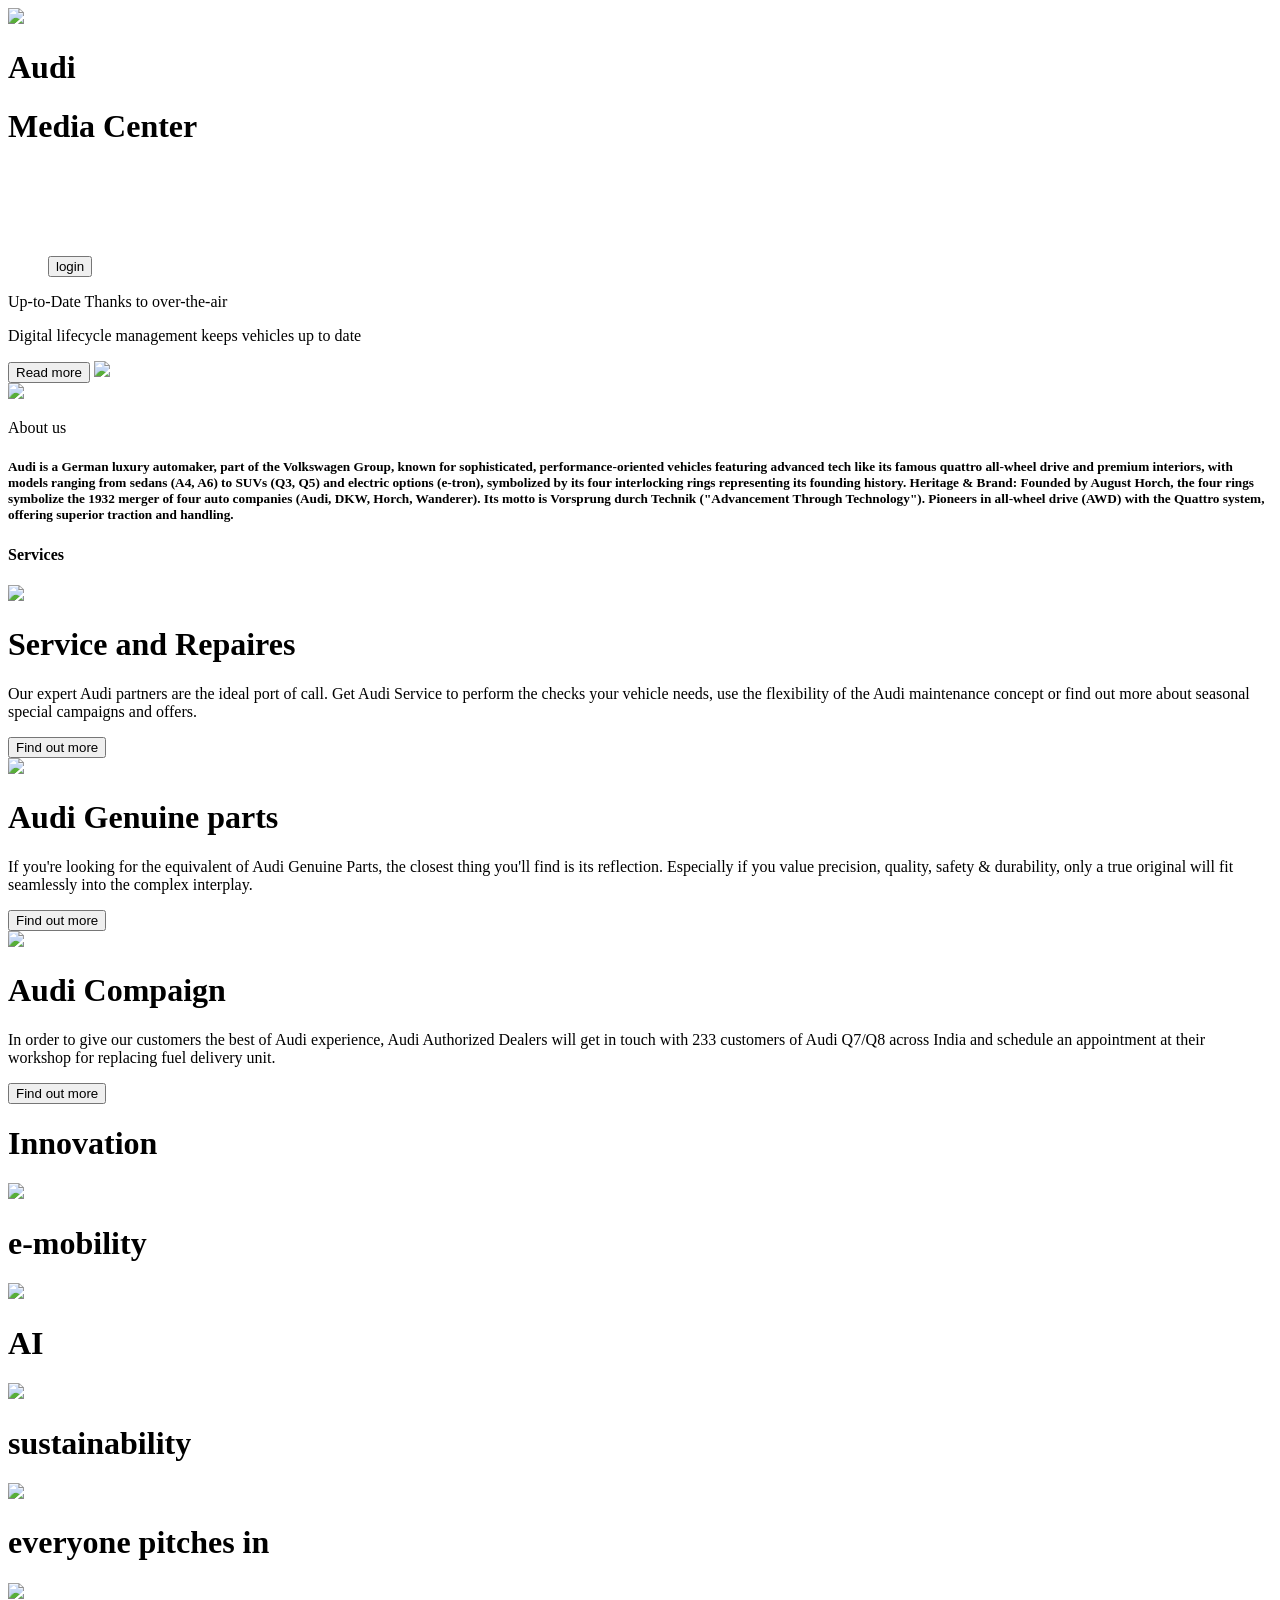
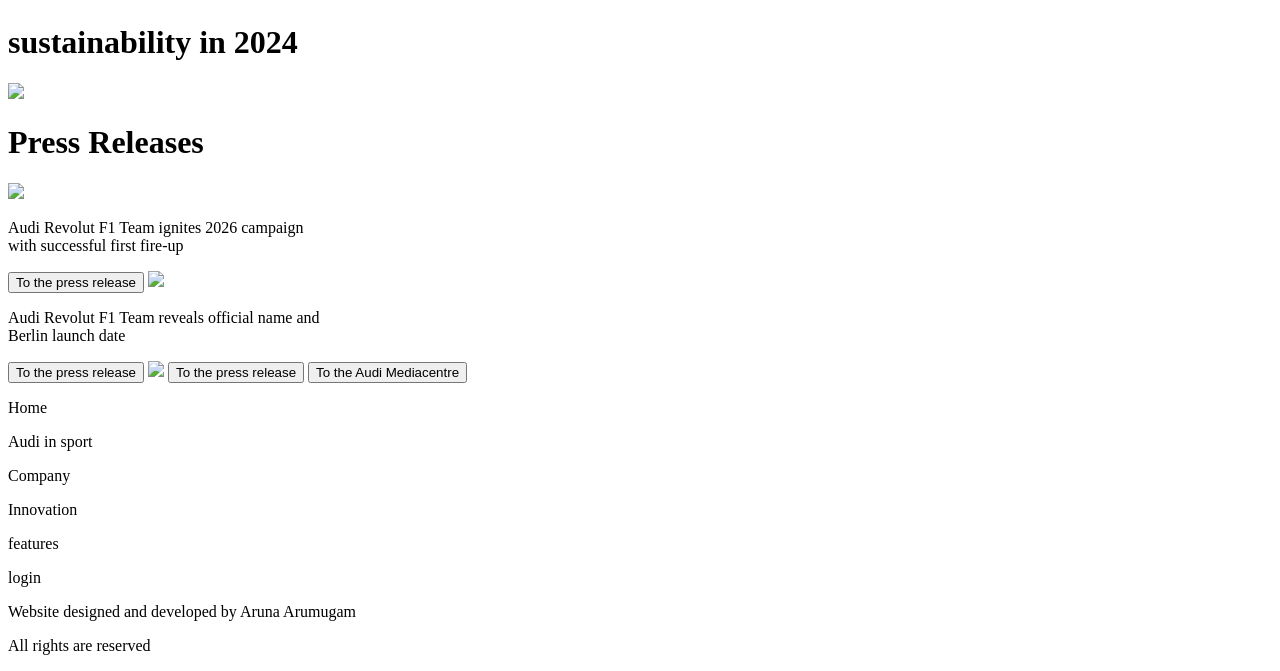
==== index.html @ 5d1bd25f "simple car wesite" ====
<!DOCTYPE html>
<html lang="en">
<head>
    <link rel="stylesheet" href="audi.css">
    <link rel="stylesheet" href="login.html">
    <link rel="stylesheet" href="https://cdnjs.cloudflare.com/ajax/libs/font-awesome/7.0.1/css/all.min.css">
    <meta charset="UTF-8">
    <meta name="viewport" content="width=device-width, initial-scale=1.0">
    <title>audi</title>
</head>
<body>
    <div class="website">
    <div class="one">
      <img  class="audiim"src="https://uxwing.com/wp-content/themes/uxwing/download/brands-and-social-media/audi-icon.png">
      <h1 class="ai">Audi</h1>
      <h1 class="mc">Media Center</h1>
      <i class="fa-solid fa-bars"></i>
      <i class="fa-solid fa-magnifying-glass" style="color: #030303"></i>
    </div>
    <div class="maincontainer">
        <ul class="navi" type="none">
          <a href="homie.html" style="text-decoration: none";> <li style="color:white;" class="act1">Home</li></a>
          <a href="sport.html" style="text-decoration: none";><li  style="color:white;"class="act2" >Audi in sport</li></a>
          <a href="company.html" style="text-decoration: none";><li  style="color:white;"class="active">company</li></a>
          <a href="innovation.html" style="text-decoration: none";><li  style="color:white;"class="act3">Innovation</li></a>
          <a href="features.html" style="text-decoration: none";><li style="color:white;" class="act4">features</li></a>
          <button onclick="location.href='login.html'"class="log">login</a></button>
        </ul>
    </div>
    <div class="sub1">
        <p class="up">Up-to-Date Thanks to over-the-air</p>
        <p class="digi">Digital lifecycle management keeps vehicles up to date</p>
        <button onclick="location.href='readbtn.html'"class="buttonn">Read more</a></button>
        <img src="https://emea-dam.audi.com/adobe/assets/urn:aaid:aem:d15872e0-f88a-4b27-9450-f0feb797280f/as/1920x1080_MST_MF_2024_1010_AUDI_EB_00947_01.jpg?width=1440">
    <div class="sub2">
        <img class="pic" src="https://formularapida.net/wp-content/uploads/2025/11/A251812_large.jpg">
        <div class="overlap"></div>
         <p class="au">About us</p>
        <div class="box">
            <h5 class="ger">Audi is a German luxury automaker, part of the Volkswagen Group, known for sophisticated, performance-oriented vehicles featuring advanced tech like its famous quattro all-wheel drive and premium interiors, with models ranging from sedans (A4, A6) to SUVs (Q3, Q5) and electric options (e-tron), symbolized by its four interlocking rings representing its founding history. Heritage & Brand: Founded by August Horch, the four rings symbolize the 1932 merger of four auto companies (Audi, DKW, Horch, Wanderer). Its motto is Vorsprung durch Technik ("Advancement Through Technology").
            Pioneers in all-wheel drive (AWD) with the Quattro system, offering superior traction and handling.
            </h5>
        </div>
    </div>
    <div class="sub3">
        <h4>Services</h4>
        <div class="sbox"> 
        <div class ="serone">
            <img class="onee"src ="https://emea-dam.audi.com/adobe/assets/urn:aaid:aem:c0eb10af-a340-4a4c-8185-97baeb4b5e91/as/320x160_ASER_P_161060_rgb.jpg?width=660&auto=webp"><br>
            <h1 class="sr">Service and Repaires</h1>
            <p class="sonee">Our expert Audi partners are the ideal port of call. Get Audi Service to perform the checks your vehicle needs, use the flexibility of the Audi maintenance concept or find out more about seasonal special campaigns and offers.</p>
           <button onclick="location.href='btn1.html'"class="btn1">Find out more</button>
        </div>
        <div  class ="sertwo">
            <img class="twoo"src="https://emea-dam.audi.com/adobe/assets/urn:aaid:aem:d4faafe8-7fec-4712-82ed-d993a95272ad/as/320x160_AOZ_A4_10153.jpg?width=656">
            <h1 class="gp">Audi Genuine parts</h1>
            <p class="stwoo">If you're looking for the equivalent of Audi Genuine Parts, the closest thing you'll find is its reflection. Especially if you value precision, quality, safety & durability, only a true original will fit seamlessly into the complex interplay.</p>
            <button onclick="location.href='btn2.html'"class="btn2">Find out more</button>
        </div>
        <div  class ="serthree">
           <img class="three"src="https://emea-dam.audi.com/adobe/assets/urn:aaid:aem:3ab05060-364e-4de8-949a-eaf1cd611a41/as/320x160_39L_QUATTRO_loq_A5.jpg?width=656"> 
           <h1 class="ac">Audi Compaign</h1>
           <p class="sthree">In order to give our customers the best of Audi experience, Audi Authorized Dealers will get in touch with 233 customers of Audi Q7/Q8 across India and schedule an appointment at their workshop for replacing fuel delivery unit.</p>
          <button onclick="location.href='btn3.html'"class="btn3">Find out more</button>
        </div>
        </div>
       
    </div>
     <div class="new">
    <h1 class="in">Innovation</h1>
    <img  class="inno"src="https://emea-dam.audi.com/adobe/assets/urn:aaid:aem:73ae01af-2dfc-4db8-af12-78c3e02b4ece/as/1920x1920_Innovation_A230547_01.jpg?preferwebp=true">
    <h1 class="emo">e-mobility</h1>
    <img class="emob"src="https://emea-dam.audi.com/adobe/assets/urn:aaid:aem:7fd04c59-35be-4ea4-b302-f95b09e8c483/as/1440x1440_A251206_large.jpg?preferwebp=true">
    <h1 class="int">AI</h1>
    <img  class="art"src="https://emea-dam.audi.com/adobe/assets/urn:aaid:aem:6935f28c-7ae9-46b7-a9d1-51814a772c09/as/1080x1920_A250752_large.jpg?preferwebp=true">
    <h1 class="sust">sustainability</h1>
    <img class="susti" src="https://emea-dam.audi.com/adobe/assets/urn:aaid:aem:27d23e9b-3d2b-46ee-b80d-212a1c0bcdf1/as/1080x1920_A251204_large.jpg?preferwebp=true">
    <h1 class="ep">everyone pitches in</h1>
    <img class="every" src="https://encrypted-tbn0.gstatic.com/images?q=tbn:ANd9GcSEoPiwBXjztYQKqWmQ74X8kvOQwnaDknBDPw&s">
    <h1 class="sustain">sustainability in 2024</h1>
    <img class="sustainn"src="https://emea-dam.audi.com/adobe/assets/urn:aaid:aem:2e5b5276-5437-4566-9179-1d709f0dce13/as/1920x1080_Nachhaltigkeit_Report-2024_A243172_large_01.jpg?preferwebp=true">
    <h1 class="pr">Press Releases</h1>
    <img class="imgp" src="https://emea-dam.audi.com/adobe/assets/urn:aaid:aem:ad546c7f-5f72-4527-8ffe-4c5c67f26a30/as/1920x1080_A251795_large.jpg?width=435">
    <p class="rev">Audi Revolut F1 Team ignites 2026 campaign<br> with successful first fire-up</p>
    <button class="bone" type="summit">To the press release</button>
    <img class="ima" src="https://emea-dam.audi.com/adobe/assets/urn:aaid:aem:360e3ca6-ba06-4878-a67e-9a09c57be925/as/A251983_large.png?width=435">
    <p class="imb">Audi Revolut F1 Team reveals official name and<br> Berlin launch date</p>
    <button class="btwo"type="summit">To the press release</button>
    <img class="last" src="https://emea-dam.audi.com/adobe/assets/urn:aaid:aem:2d7505a9-3797-4421-80b2-6f2794958c83/as/1920x1080_A250600_large.jpg?width=435">
    <button  class="bfour"type="summit">To the press release</button>
    <button class="bfive"type="summit">To the Audi Mediacentre</button>
        </div>
        <div class="sub4">
            <div class="fo">
                <p>Home</p>
                <p>Audi in sport</p>
                <p>Company</p>
                <p>Innovation</p>
                <p>features</p>
                <p>login</p>
            </div>
        <p class="aruna"> Website designed and developed by Aruna Arumugam</p>
        <i class="fa-solid fa-copyright" style="color: #a09595;"></i>
        <p class="s">All rights  are reserved</p>
        <i class="fa-brands fa-instagram" style="color: #f0f3f5;"></i>
        <i class="fa-brands fa-x-twitter" style="color: #fafafa;"></i>
        <i class="fa-brands fa-chrome" style="color: #fcfcfc;"></i>
        <i class="fa-brands fa-telegram" style="color: #ffffff;"></i>
        </div>
    </div>
</div>
</body>
</html>
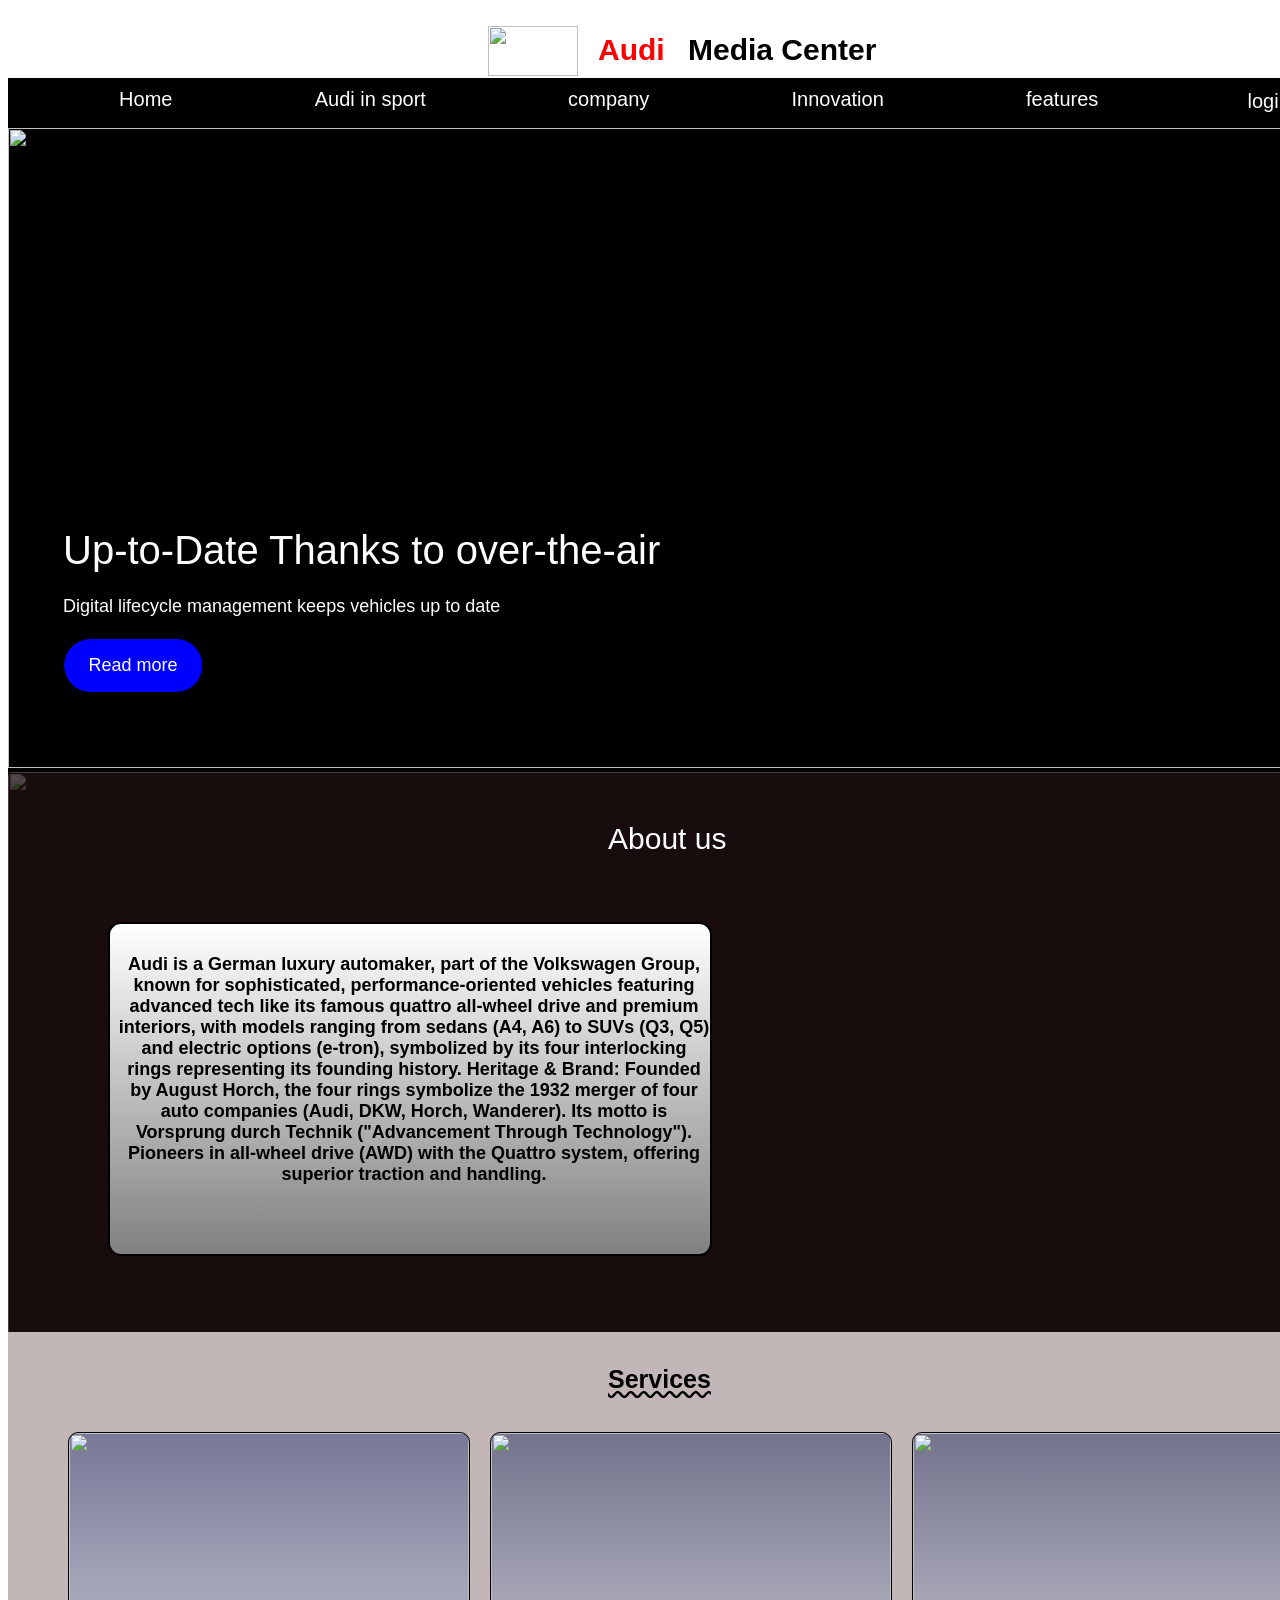
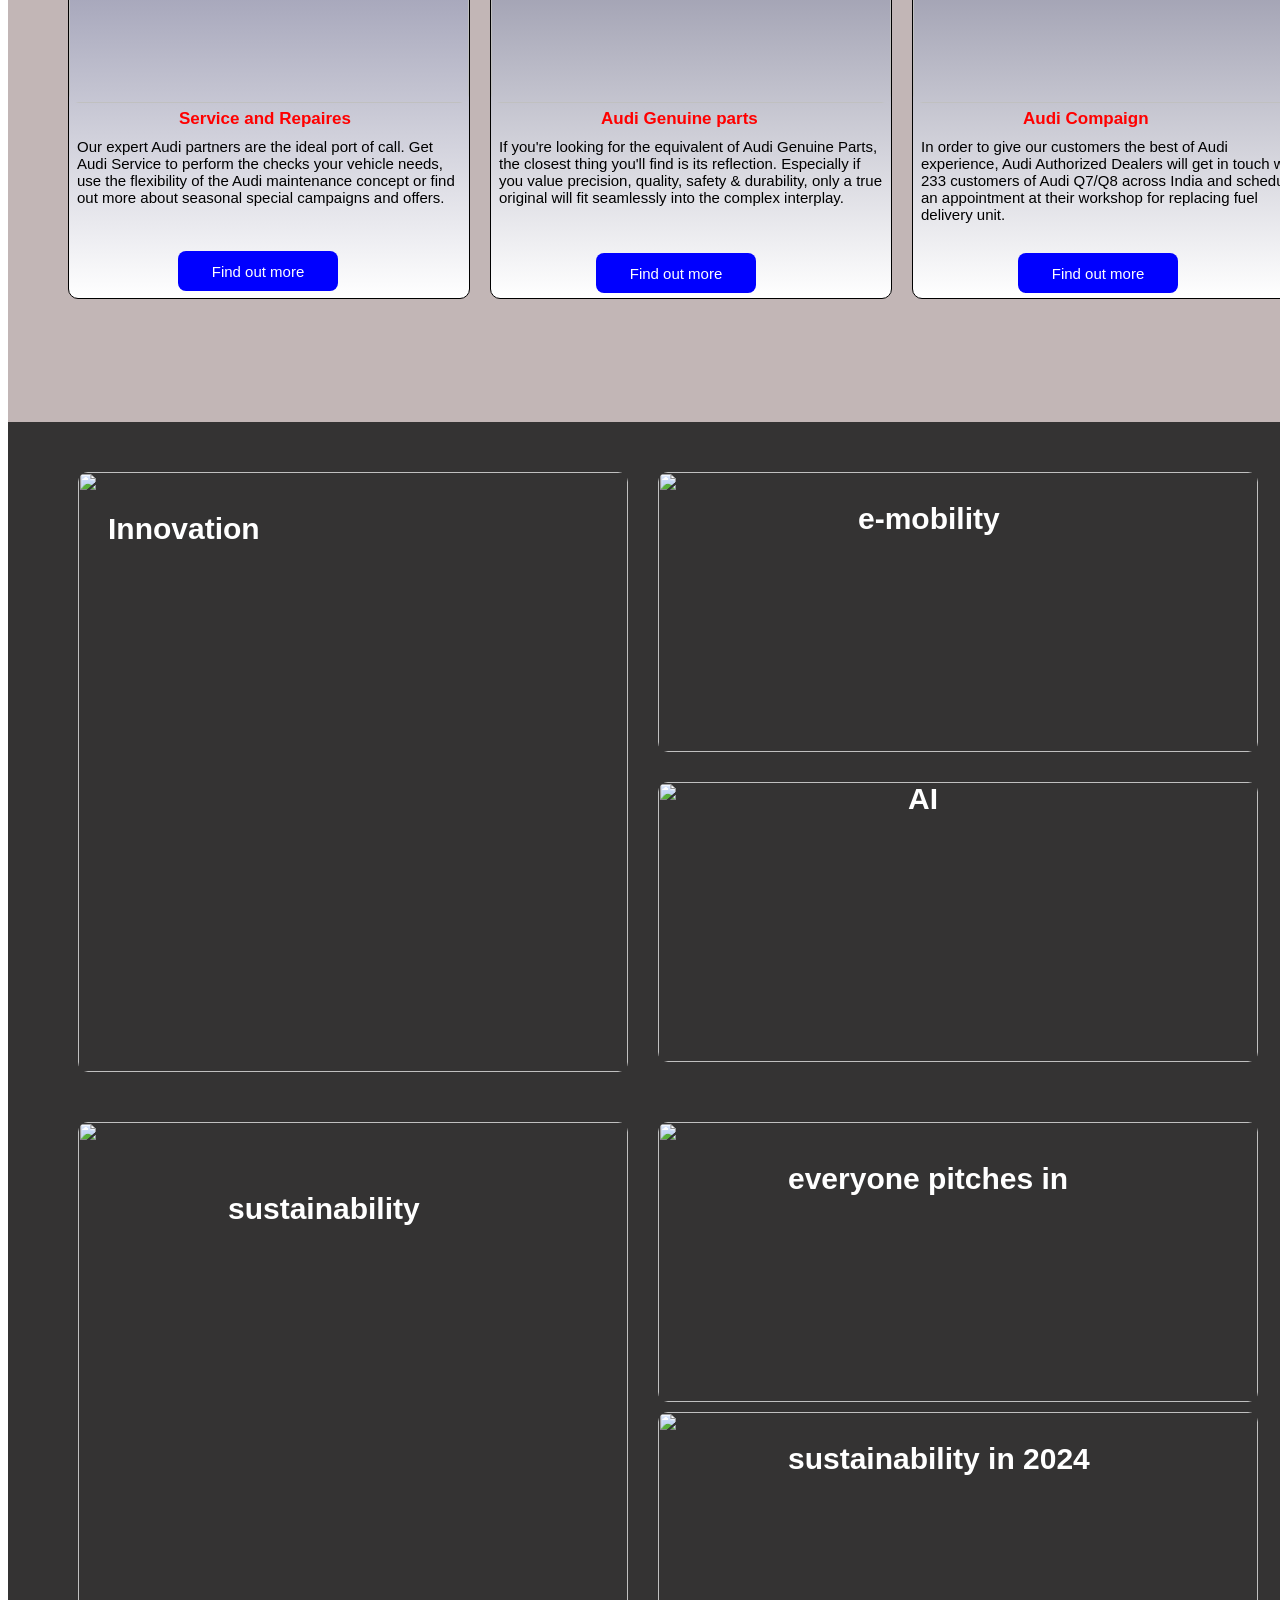
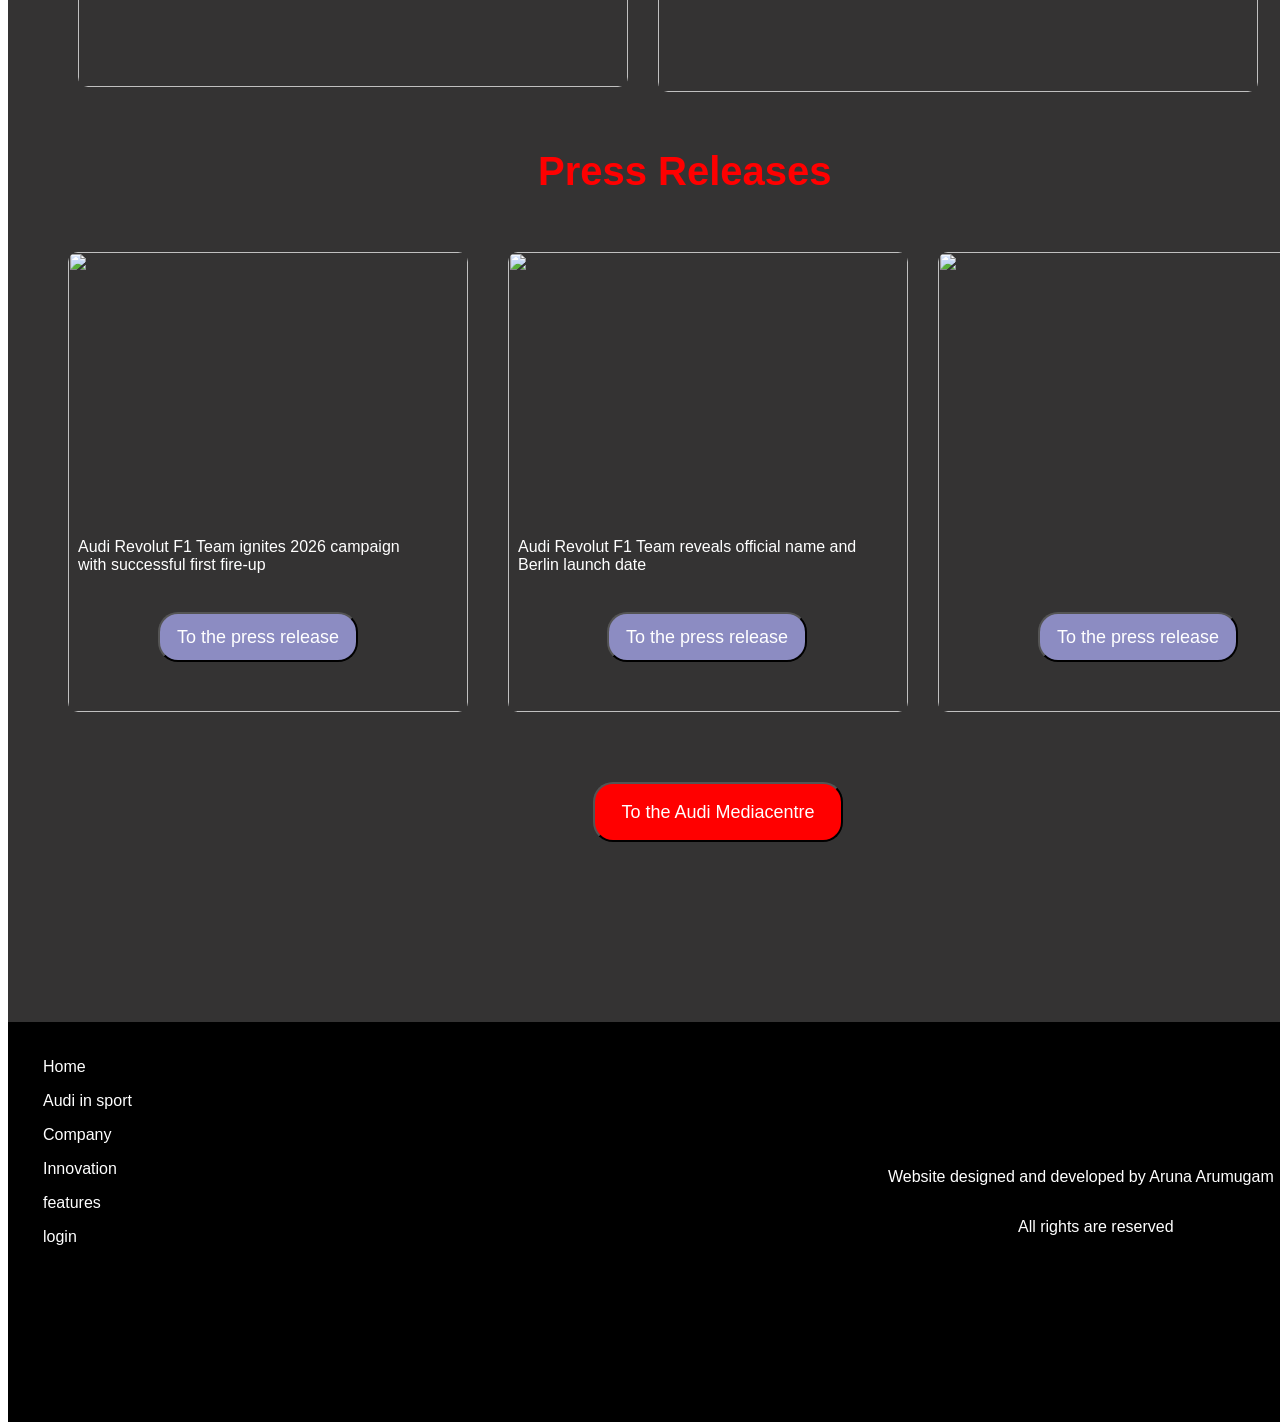
==== commit bbb022ba: "updated" ====
--- a/index.html
+++ b/index.html
@@ -1,12 +1,12 @@
 <!DOCTYPE html>
 <html lang="en">
 <head>
-    <link rel="stylesheet" href="audi.css">
+    <link rel="stylesheet" href="index.css">
     <link rel="stylesheet" href="login.html">
     <link rel="stylesheet" href="https://cdnjs.cloudflare.com/ajax/libs/font-awesome/7.0.1/css/all.min.css">
     <meta charset="UTF-8">
     <meta name="viewport" content="width=device-width, initial-scale=1.0">
-    <title>audi</title>
+    <title>index</title>
 </head>
 <body>
     <div class="website">
--- a/index.css
+++ b/index.css
@@ -0,0 +1,599 @@
+
+.website{
+    height:2000px;
+    width:1360px;
+    font-family: 'AudiExtended',sans-serif !important;
+    background: black;
+    position:sticky;
+    top:0;
+    
+} 
+.one{
+    height:70px;
+    width:1360px;
+    background-color:white;
+    position: relative;
+    
+}
+.audiim{
+    position:absolute;
+    left:480px;
+    top:18px;
+    width:90px;
+    height:50px;
+}
+.ai{
+    color:red;
+    font-size: 30px;
+    font-weight: bold;
+    position:absolute;
+    top:5px;
+    left:590px;
+    padding-bottom:30px;
+}
+.mc{
+    color:black;
+    position:absolute;
+    top:5px;
+    left:680px;
+    padding-bottom:30px;
+}
+i{
+    position:absolute;
+    left:40px;
+    top:20px;
+    font-size: 25px;
+    padding-bottom:8px;
+}
+.fa-magnifying-glass{
+    position:absolute;
+    left:1250px;
+    top:30px;
+    font-size: 25px;
+    padding-bottom:5px;
+}
+.maincontainer{
+    height:50px;
+    width:1360px;
+    background-color: white;
+}
+.navi{
+    height:50px;
+    display: flex;
+    justify-content:space-around;
+    background-color:black;
+    color:white;
+    font-size: 20px;
+    padding-top:10px;
+    margin:0px 0px;
+}
+.log{
+    border:1px solid black;
+    background-color:black;
+    color:white;
+    height:20px;
+    font-size: 20px;
+    
+}
+.sub1{
+    height:625px;
+    width:1360px;
+    background-color: black;
+    position: relative;
+}
+.up{
+    position: absolute;
+    top:360px;
+    left:55px;
+    color:white;
+    font-size: 40px;
+    font-family: 'AudiExtended', Verdana, sans-serif !important;
+}
+.digi{
+    position: absolute;
+    top:450px;
+    left:55px;
+    color:white;
+    font-size: 18px;
+    font-family: 'AudiExtended', Verdana, sans-serif !important;
+}
+.buttonn{
+    position: absolute;
+    top:510px;
+    left:55px;
+    height:55px;
+    width:140px;
+    background-color: blue;
+    color:white;
+    border-radius: 40px;
+    border:1px solid black;
+    font-size: 18px;
+    
+}
+img{
+    height:640px;
+    width:1360px;
+}
+.sub2{
+    height:560px;
+    width:1360px;
+    margin-top: 0px;
+    position:relative;
+}
+h1{
+    color:white;
+    font-size: 30px;
+    position:absolute;
+    top:30px;
+    left:580px;
+}
+.pic{
+    height:565px;
+    width:1360px;
+    border-radius: 5px;
+   
+}
+.overlap{
+    background-color: rgba(32, 16, 16, 0.753);
+    position:absolute;
+    top:0px;
+    left:0px;
+    bottom:0px;
+    right:0px;
+}
+.au{
+    font-size: 30px;
+    color:white;
+    position: absolute;
+    top:20px;
+    left:600px;
+}
+.box{
+    border:2px solid black;
+    background:linear-gradient(white,gray);
+    position:absolute;
+    top:150px;
+    left:100px;
+    border-radius: 13px;
+    height:330px;
+    width:600px;
+    font-family: sans-serif;
+    text-align: center;
+}
+.ger{
+    color:black;
+    font-size: 18px;
+    padding-left:8px;
+}
+.sub3{
+    height:690px;
+    width:1360px;
+    background-color:rgb(194, 182, 182);
+    position:relative;
+}
+h4{
+    text-align: center;
+    font-size: 25px;
+    color:black;
+    font-family: 'AudiExtended', Verdana, sans-serif !important;
+    position:absolute;
+    top:0px;
+    left:600px;
+    padding-top: 0px;
+   text-decoration:underline wavy black;
+}
+.sbox{
+    position:absolute;
+    top:100px;
+    left:60px;
+    display:flex;
+    gap:20px;
+   
+}
+.serone{
+    border:1px solid black;
+    height:465px;
+    width:400px;
+    border-radius: 10px;
+    position: relative;
+    background:linear-gradient(rgb(120, 120, 151), white);
+}
+ .serone:hover{
+    background: linear-gradient(rgb(202, 190, 190),rgb(115, 115, 141),rgb(214, 143, 154));
+    height:467px;
+    width:401px;
+    color: rgb(236, 236, 236);
+    border: 1px solid white;
+}
+.onee{
+    position:absolute;
+    height:270px;
+    width:400px;
+    border-radius: 10px;
+}
+.sonee{
+    font-size: 15px;
+    position:absolute;
+    top:285px;
+    padding:5px 8px;
+}
+.sr{
+    color:red;
+    font-size: 17px;
+    position:absolute;
+    top:265px;
+    left:110px;
+   
+   
+}
+.btn1{
+    position:relative;
+    font-size: 15px;
+    bottom: 20px;
+    top:400px;
+    left:109px;
+    border:0px solid black;
+    background-color: blue;
+    color:white;
+    border-radius:8px;
+    height:40px;
+    width:160px;
+    
+}
+.sertwo{
+    border:1px solid black;
+    height:465px;
+    width:400px;
+    border-radius: 10px;
+    background:linear-gradient(rgb(115, 115, 141), white);
+    position:relative;
+    
+}
+ .sertwo:hover{
+    background: linear-gradient(rgb(202, 190, 190),rgb(115, 115, 141),rgb(214, 143, 154));
+    height:467px;
+    width:401px;
+    color: rgb(236, 236, 236);
+    border: 1px solid white;
+}
+.twoo{
+    position:absolute;
+    height:270px;
+    width:400px;
+    border-radius: 10px;
+}
+.gp{
+    color:red;
+    font-size: 17px;
+    position:absolute;
+    top:265px;
+    left:110px;
+}
+.stwoo{
+    font-size: 15px;
+    position:absolute;
+    top:285px;
+    padding:5px 8px;
+}
+.btn2{
+    position:relative;
+    top:420px;
+    left:105px;
+    font-size: 15px;
+   border:0px ;
+    background-color: blue;
+    color:white;
+    border-radius:8px;
+    height:40px;
+    width:160px;
+}
+.serthree{
+    border:1px solid black;
+    height:465px;
+    width:400px;
+    border-radius: 10px;
+    background:linear-gradient(rgb(115, 115, 141), white);
+    position:relative;
+}
+ .serthree:hover{
+    background: linear-gradient(rgb(202, 190, 190),rgb(115, 115, 141),rgb(214, 143, 154));
+    height:467px;
+    width:401px;
+    color: rgb(236, 236, 236);
+    border: 1px solid white;
+}
+.three{
+    position:absolute;
+    height:270px;
+    width:400px;
+    border-radius: 10px;
+}
+.ac{
+    color:red;
+    font-size: 17px;
+    position:absolute;
+    top:265px;
+    left:110px;
+     
+}
+.sthree{
+    font-size: 15px;
+    position:absolute;
+    top:285px;
+    padding:5px 8px;
+}
+.btn3{
+    position:relative;
+    top:420px;
+    left:105px;
+    font-size: 15px;
+    border:0px ;
+    background-color: blue;
+    color:white;
+    border-radius:8px;
+    height:40px;
+    width:160px;
+}
+.new{
+    height:2200px;
+    width:1360px;
+    background-color:rgba(26, 24, 24, 0.884);
+    position:relative;
+}
+
+.inno{
+    position: absolute;
+    top:50px;
+    left:70px;
+    height:600px;
+    width:550px;
+    border-radius: 10px;
+}
+.in{
+    position: absolute;
+    top:70px;
+    left:100px;
+    color:white;
+}
+.emo{
+    position: absolute;
+    top:60px;
+    left:850px;
+}
+.emob{
+    position: absolute;
+    top:50px;
+    left:650px;
+    height:280px;
+    width:600px;
+    border-radius: 10px;
+}
+.int{
+    position: absolute;
+    top:340px;
+    left:900px;
+}
+.art{
+    position: absolute;
+    top:360px;
+    left:650px;
+    height:280px;
+    width:600px;
+    border-radius: 10px;
+}
+.sust{
+    position: absolute;
+    top:750px;
+    left:220px;
+}
+.susti{
+    position: absolute;
+    top:700px;
+    left:70px;
+    height:565px;
+    width:550px;
+    border-radius: 10px;
+}
+.ep{
+    position: absolute;
+    top:720px;
+    left:780px;
+}
+.every{
+    position: absolute;
+    top:700px;
+    left:650px;
+    height:280px;
+    width:600px;
+    border-radius: 10px;
+}
+.sustain{
+    position: absolute;
+    top:1000px;
+    left:780px;
+}
+.sustainn{
+    position: absolute;
+    top:990px;
+    left:650px;
+    height:280px;
+    width:600px;
+    border-radius: 10px;
+}
+.pr{
+    position: absolute;
+    top:1300px;
+    left:530px;
+    color:red;
+    font-size: 40px;
+}
+.imgp{
+    position: absolute;
+    top:1430px;
+    left:60px;
+    height:460px;
+    width:400px;
+    border-radius: 10px;
+}
+.rev{
+    position: absolute;
+    top:1700px;
+    left:70px;
+    color:white;
+}
+.ima{
+    position: absolute;
+    top:1430px;
+    left:500px;
+    height:460px;
+    width:400px;
+    border-radius: 10px;
+}
+.imb{
+    position: absolute;
+    top:1700px;
+    left:510px;
+    color:white;
+}
+.last{
+    position: absolute;
+    top:1430px;
+    left:930px;
+    height:460px;
+    width:400px;
+    border-radius: 10px;
+}
+.bone{
+    position: absolute;
+    top:1790px;
+    left:150px;
+    height:50px;
+    width:200px;
+    border-radius: 20px;
+     background:rgb(140, 140, 194);
+    color:white;
+    font-size: 18px;
+}
+.bone:hover{
+    background: rgb(223, 159, 169);
+}
+.btwo{
+    position: absolute;
+    top:1790px;
+    left:599px;
+    height:50px;
+    width:200px;
+    border-radius: 20px;
+     background:rgb(140, 140, 194);
+    color:white;
+    font-size: 18px;
+}
+.btwo:hover{
+    background: rgb(223, 159, 169);
+}
+.bfour{
+    position: absolute;
+    top:1790px;
+    left:1030px;
+    height:50px;
+    width:200px;
+    border-radius: 20px;
+    background:rgb(140, 140, 194);
+    color:white;
+    font-size: 18px;
+}
+.bfour:hover{
+    background: rgb(223, 159, 169);
+}
+.bfive{
+    position: absolute;
+    top:1960px;
+    left:585px;
+    height:60px;
+    width:250px;
+    border-radius: 20px;
+    background:red;
+    color:white;
+    font-size: 18px;
+}
+.bfive:hover{
+    background-color:rgb(194, 80, 80);
+}
+.sub4{
+    height:400px;
+    width:1360px;
+    position:relative;
+    background-color:black;
+
+}
+.fo{
+    position:absolute;
+    top:20px;
+    left:15px;
+    color:white;
+    padding-left: 20px;
+}
+.aruna{
+    position:absolute;
+    top:130px;
+    left:880px;
+    color:white;
+}
+.fa-copyright{
+    position:absolute;
+    top:190px;
+    left:960px;
+    font-size: 30px;
+}
+.s{
+    position:absolute;
+    top:180px;
+    left:1010px;
+    color:white;
+}
+.fa-instagram{
+    position:absolute;
+    top:330px;
+    left:560px;
+    font-size:30px;
+}
+.fa-x-twitter{
+    position:absolute;
+    top:330px;
+    left:609px;
+    font-size:30px;
+}
+.fa-chrome{
+    position:absolute;
+    top:330px;
+    left:650px;
+    font-size:30px;
+}
+.fa-telegram{
+    position:absolute;
+    top:330px;
+    left:695px;
+    font-size:30px;
+}
+button:hover{
+    color:black;
+    background-color: rgb(202, 189, 189);
+    transform: scale(1.1);
+}
+.act1:active{
+    color:red;
+}
+.active:active{
+    color:red;
+}
+.act2:active{
+    color:red;
+}
+.act3:active{
+    color:red;
+}
+.act4:active{
+    color:red;
+}
+
+
